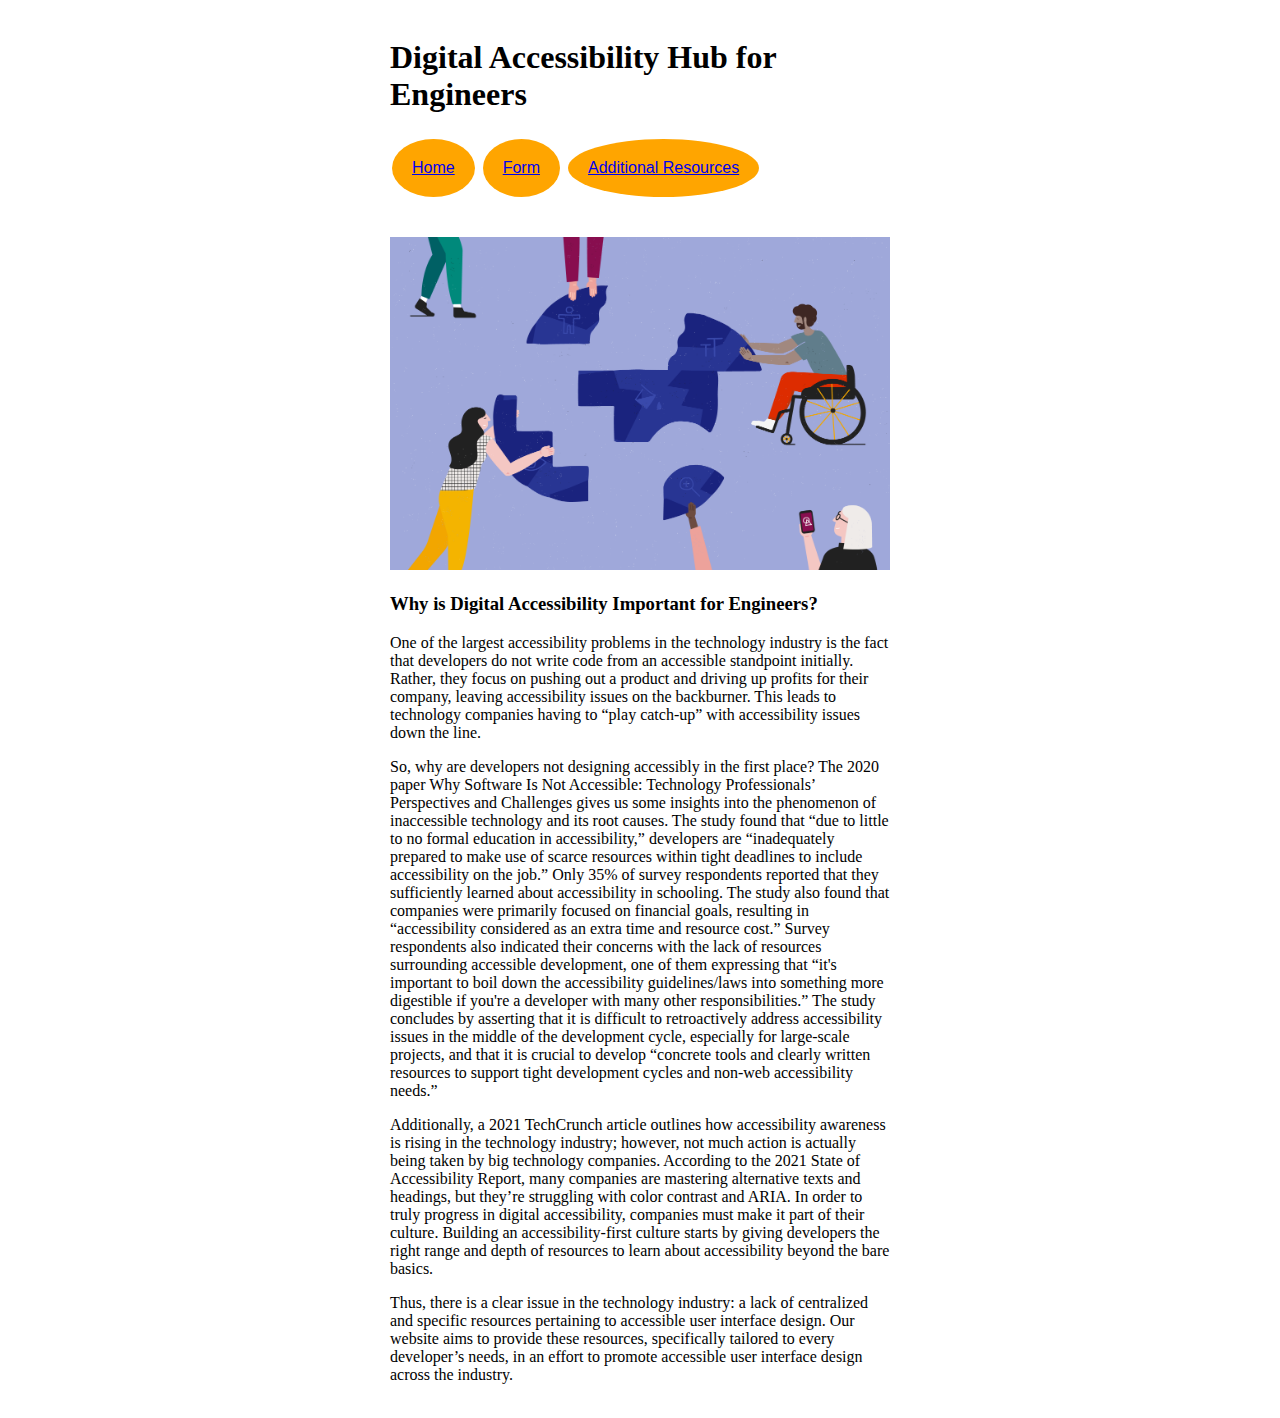
==== index.html @ 34691320 "Added styling" ====
<!DOCTYPE html>
<html>
<head>
    <link rel="stylesheet" href="style.css">
    <div class = "content">
    <h1>Digital Accessibility Hub for Engineers</h1>
        <button class="button">
            <a href="index.html">Home</a>
        </button>
        <button class="button">
            <a href="form.html">Form</a>
        </button>
        <button class="button">
            <a href="additionalInfo.html">Additional Resources</a>
        </button>
        <script src="https://ajax.googleapis.com/ajax/libs/jquery/3.2.1/jquery.min.js"></script>
        <script src="script.js"></script>
    </div>
</head>
<body>
    <div class="content">
    <p></p>
    <img src="images/Designing for accessibility.png" alt="icons representing different forms of accessibility" style="width:500px"> 
    <h3>Why is Digital Accessibility Important for Engineers?</h3>
<p>One of the largest accessibility problems in the technology industry is the fact that developers do not write code from an accessible standpoint initially. Rather, they focus on pushing out a product and driving up profits for their company, leaving accessibility issues on the backburner. This leads to technology companies having to “play catch-up” with accessibility issues down the line.</p>

    <p>So, why are developers not designing accessibly in the first place? The 2020 paper Why Software Is Not Accessible: Technology Professionals’ Perspectives and Challenges gives us some insights into the phenomenon of inaccessible technology and its root causes. The study found that “due to little to no formal education in accessibility,” developers are “inadequately prepared to make use of scarce resources within tight deadlines to include accessibility on the job.” Only 35% of survey respondents reported that they sufficiently learned about accessibility in schooling. The study also found that companies were primarily focused on financial goals, resulting in “accessibility considered as an extra time and resource cost.” Survey respondents also indicated their concerns with the lack of resources surrounding accessible development, one of them expressing that “it's important to boil down the accessibility guidelines/laws into something more digestible if you're a developer with many other responsibilities.” The study concludes by asserting that it is difficult to retroactively address accessibility issues in the middle of the development cycle, especially for large-scale projects, and that it is crucial to develop “concrete tools and clearly written resources to support tight development cycles and non-web accessibility needs.” </p>
    
    <p>Additionally, a 2021 TechCrunch article outlines how accessibility awareness is rising in the technology industry; however, not much action is actually being taken by big technology companies. According to the 2021 State of Accessibility Report, many companies are mastering alternative texts and headings, but they’re struggling with color contrast and ARIA. In order to truly progress in digital accessibility, companies must make it part of their culture. Building an accessibility-first culture starts by giving developers the right range and depth of resources to learn about accessibility beyond the bare basics. </p>
    
    <p>Thus, there is a clear issue in the technology industry: a lack of centralized and specific resources pertaining to accessible user interface design. Our website aims to provide these resources, specifically tailored to every developer’s needs, in an effort to promote accessible user interface design across the industry.
    </p>
</div>

</body>
</html>
---- style.css ----
ul {
    list-style-type: none;
    margin: 0;
    padding: 0;
}

.resources {
  display: none;
}

#webappresources {
  display: none;
}

#iosresources {
  display: none;
}

#androidresources {
  display: none;
}

#extensionresources {
  display: none;
}

#olderpeopleresources {
  display: none;
}

#visuallyimpairedresources {
  display: none;
}

#deafresources {
  display: none;
}

#neuroresources {
  display: none;
}

#socialresources {
  display: none;
}

#gamingresources {
  display: none;
}

#educationresources {
  display: none;
}

#travelresources {
  display: none;
}

#entertainmentresources {
  display: none;
}

#newsresources {
  display: none;
}

#shoppingresources {
  display: none;
}

.content {
  max-width: 500px;
  margin: auto;
  background: white;
  padding: 10px;
}

.button {
  background-color: orange; /* Green */
  border: none;
  color: white;
  padding: 20px;
  text-align: center;
  text-decoration: none;
  display: inline-block;
  font-size: 16px;
  margin: 4px 2px;
  cursor: pointer;
  border-radius: 50%;
}
.resourceBoxes {
  background-color: orange; /* Green */
  border: none;
  color: white;
  padding: 20px;
  text-align: center;
  text-decoration: none;
  display: inline-block;
  font-size: 16px;
  margin: 4px 2px;
  cursor: pointer;
  border-radius: 12px;
}
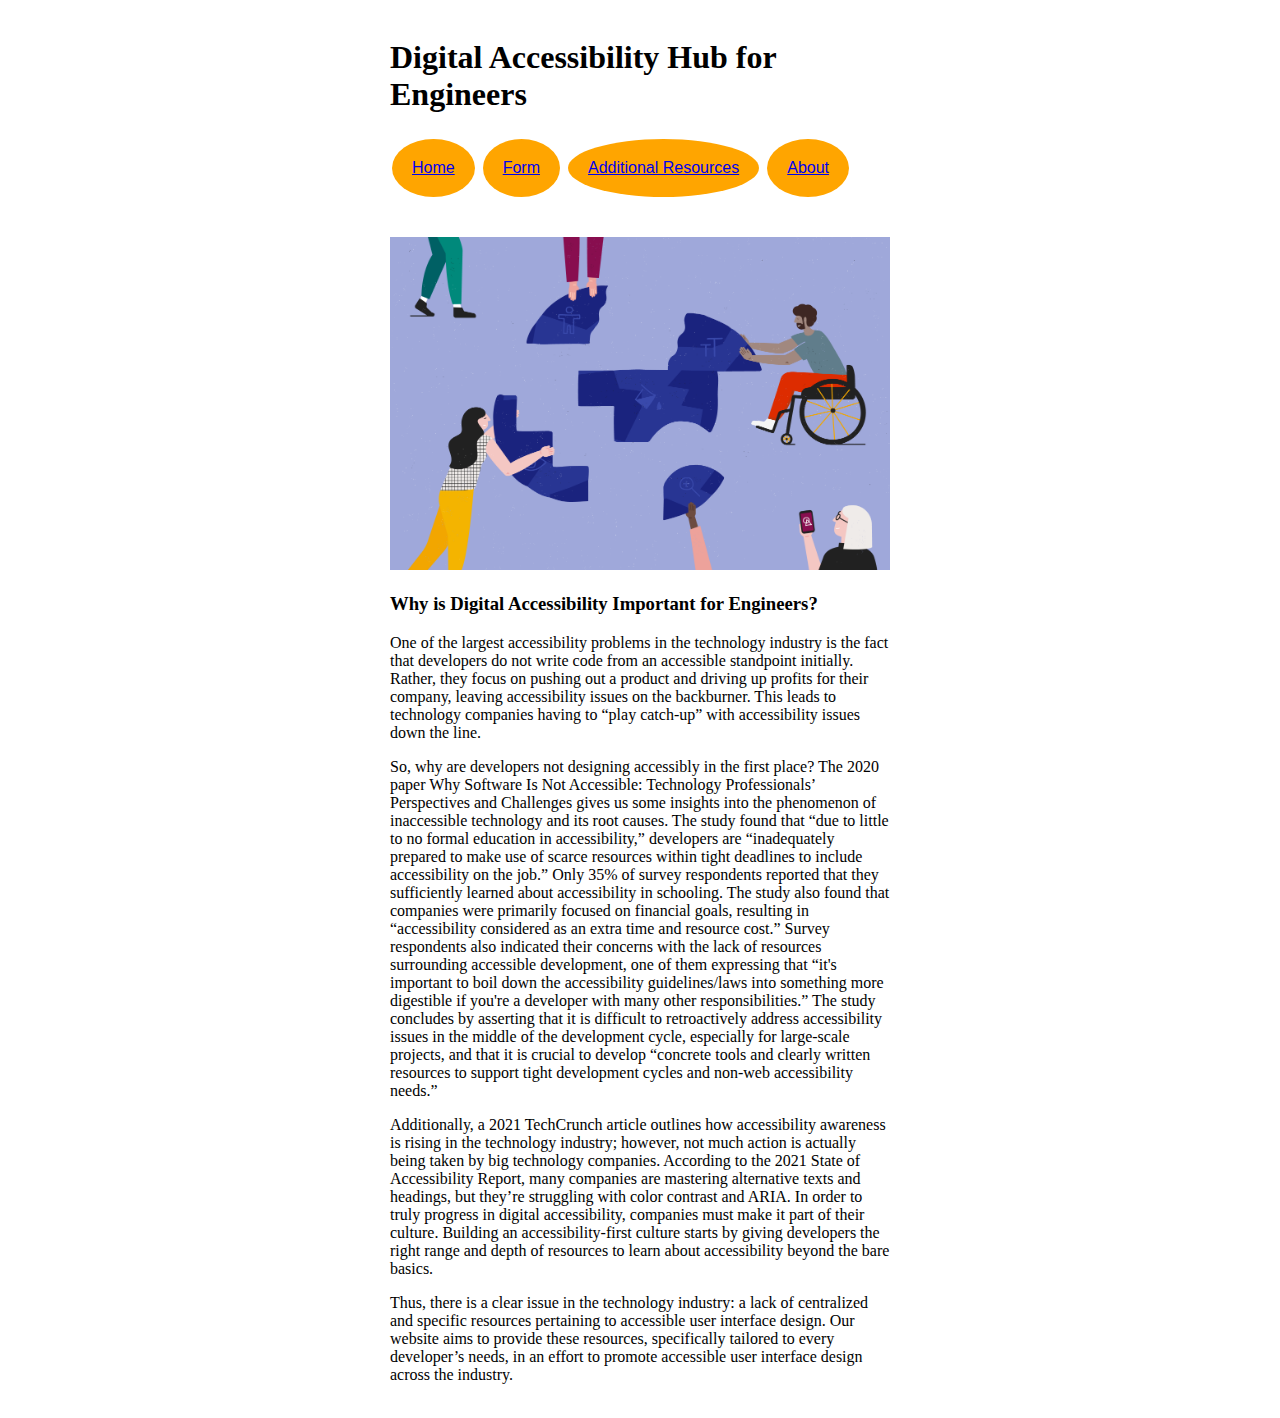
==== commit 2d3a1f15: "last few to-dos" ====
--- a/index.html
+++ b/index.html
@@ -12,6 +12,9 @@
         </button>
         <button class="button">
             <a href="additionalInfo.html">Additional Resources</a>
+        </button>
+        <button class="button">
+            <a href="AboutUs.html">About</a>
         </button>
         <script src="https://ajax.googleapis.com/ajax/libs/jquery/3.2.1/jquery.min.js"></script>
         <script src="script.js"></script>
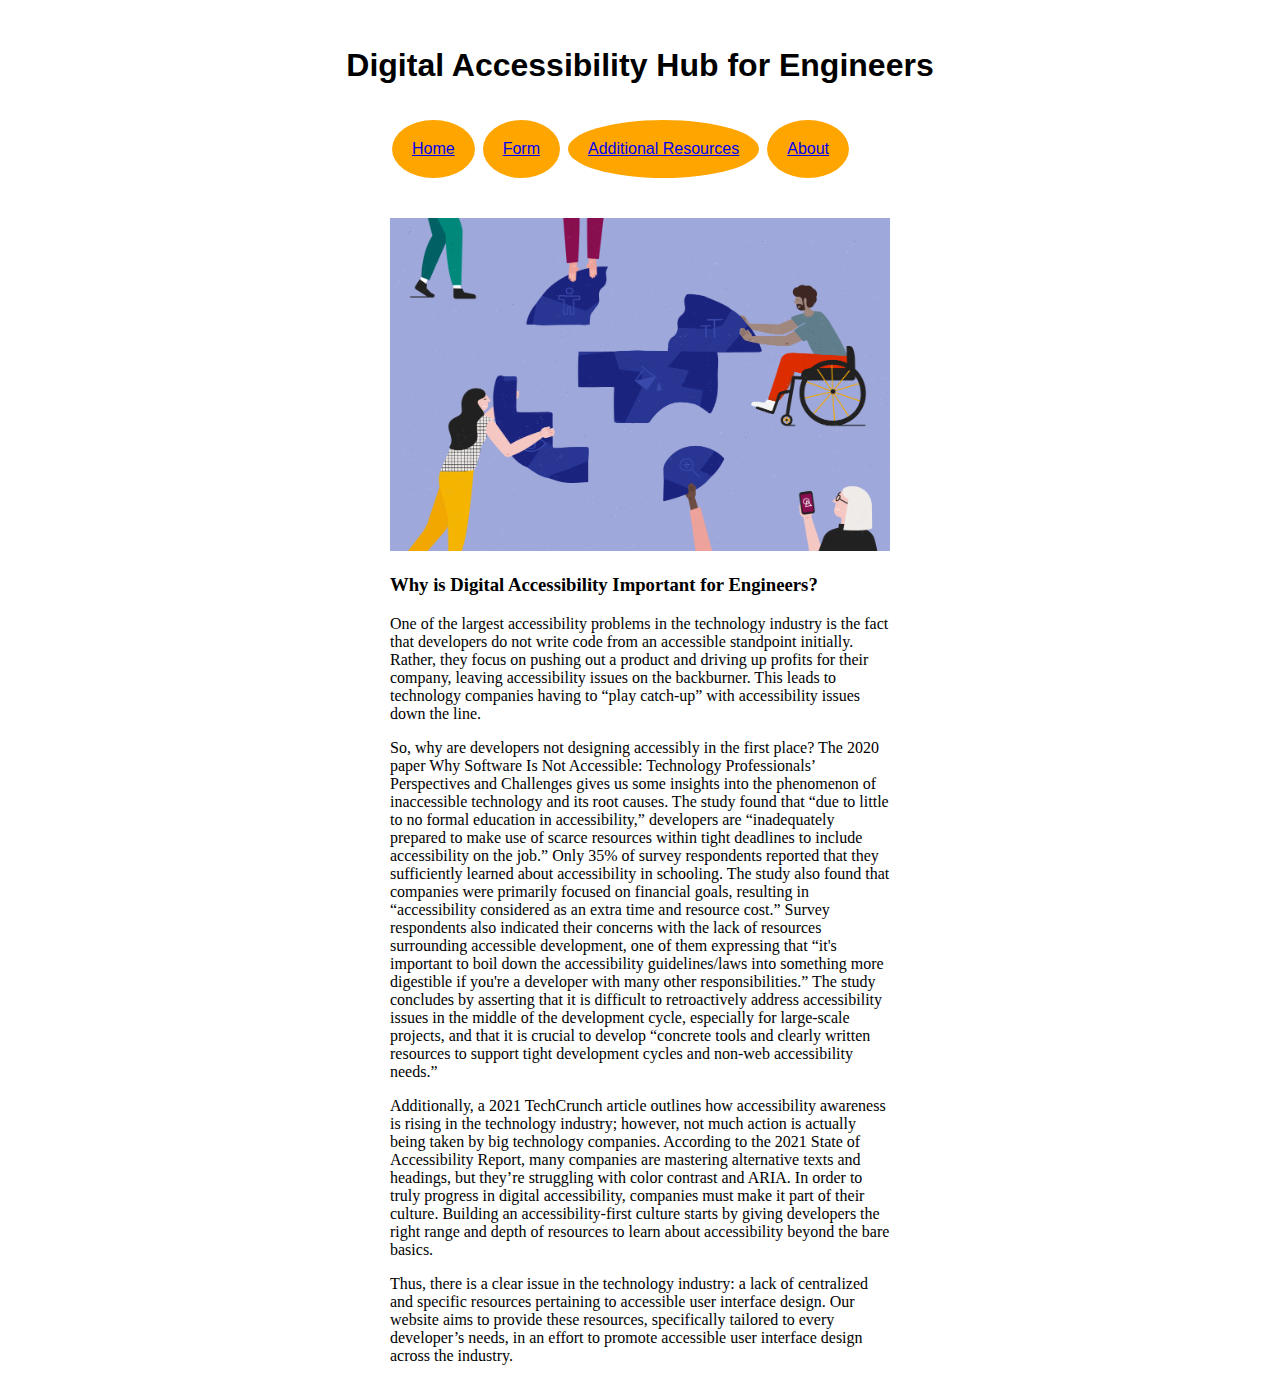
==== commit 55639090: "About Page, form results UI & UI fixes" ====
--- a/index.html
+++ b/index.html
@@ -2,8 +2,11 @@
 <html>
 <head>
     <link rel="stylesheet" href="style.css">
-    <div class = "content">
-    <h1>Digital Accessibility Hub for Engineers</h1>
+        <br>
+        <center>
+            <h1 style = "font-family:Arial, Helvetica, sans-serif; font-size: 16;">Digital Accessibility Hub for Engineers</h1>
+        </center>
+        <div class = "content">
         <button class="button">
             <a href="index.html">Home</a>
         </button>
--- a/style.css
+++ b/style.css
@@ -88,6 +88,10 @@
   cursor: pointer;
   border-radius: 50%;
 }
+.title{
+  font-family: Arial, Helvetica, sans-serif;
+
+}
 .resourceBoxes {
   background-color: orange; /* Green */
   border: none;
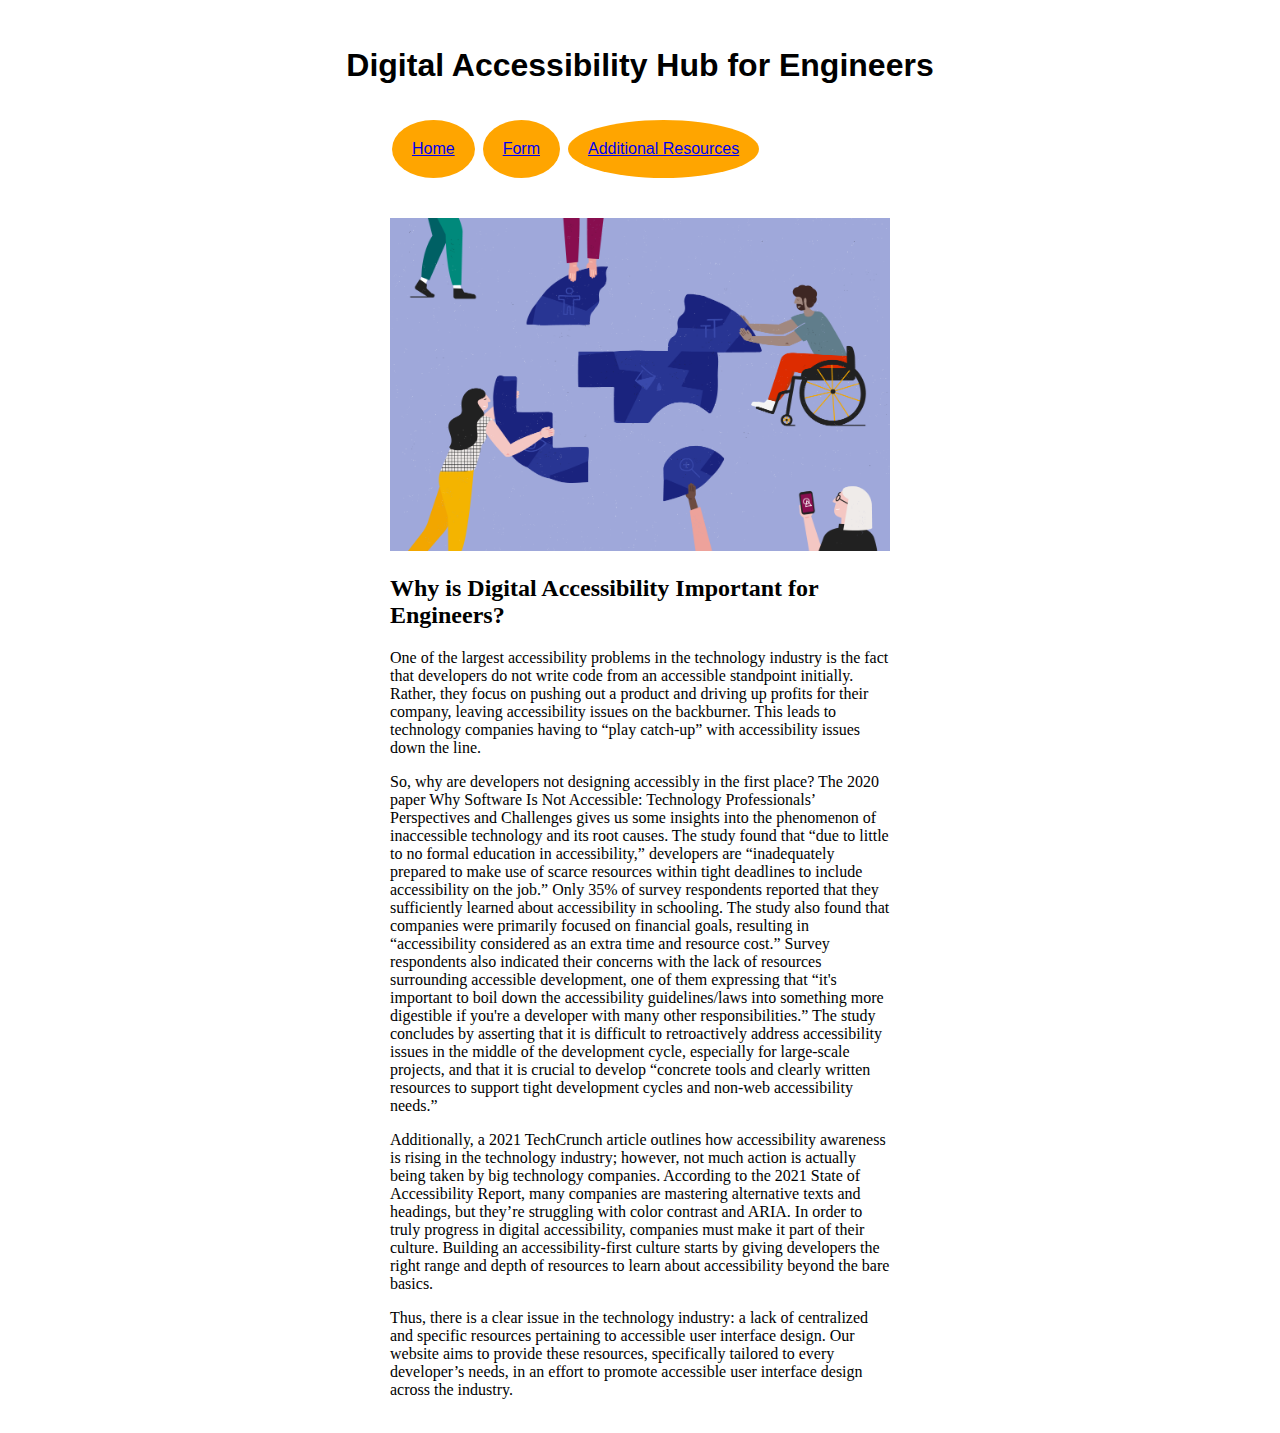
==== commit 70f4bbcd: "UI & Accessibility features" ====
--- a/index.html
+++ b/index.html
@@ -1,7 +1,8 @@
 <!DOCTYPE html>
-<html>
+<html lang="en">
 <head>
     <link rel="stylesheet" href="style.css">
+    <title>Homepage</title>
         <br>
         <center>
             <h1 style = "font-family:Arial, Helvetica, sans-serif; font-size: 16;">Digital Accessibility Hub for Engineers</h1>
@@ -16,9 +17,6 @@
         <button class="button">
             <a href="additionalInfo.html">Additional Resources</a>
         </button>
-        <button class="button">
-            <a href="AboutUs.html">About</a>
-        </button>
         <script src="https://ajax.googleapis.com/ajax/libs/jquery/3.2.1/jquery.min.js"></script>
         <script src="script.js"></script>
     </div>
@@ -27,7 +25,7 @@
     <div class="content">
     <p></p>
     <img src="images/Designing for accessibility.png" alt="icons representing different forms of accessibility" style="width:500px"> 
-    <h3>Why is Digital Accessibility Important for Engineers?</h3>
+    <h2>Why is Digital Accessibility Important for Engineers?</h2>
 <p>One of the largest accessibility problems in the technology industry is the fact that developers do not write code from an accessible standpoint initially. Rather, they focus on pushing out a product and driving up profits for their company, leaving accessibility issues on the backburner. This leads to technology companies having to “play catch-up” with accessibility issues down the line.</p>
 
     <p>So, why are developers not designing accessibly in the first place? The 2020 paper Why Software Is Not Accessible: Technology Professionals’ Perspectives and Challenges gives us some insights into the phenomenon of inaccessible technology and its root causes. The study found that “due to little to no formal education in accessibility,” developers are “inadequately prepared to make use of scarce resources within tight deadlines to include accessibility on the job.” Only 35% of survey respondents reported that they sufficiently learned about accessibility in schooling. The study also found that companies were primarily focused on financial goals, resulting in “accessibility considered as an extra time and resource cost.” Survey respondents also indicated their concerns with the lack of resources surrounding accessible development, one of them expressing that “it's important to boil down the accessibility guidelines/laws into something more digestible if you're a developer with many other responsibilities.” The study concludes by asserting that it is difficult to retroactively address accessibility issues in the middle of the development cycle, especially for large-scale projects, and that it is crucial to develop “concrete tools and clearly written resources to support tight development cycles and non-web accessibility needs.” </p>
--- a/style.css
+++ b/style.css
@@ -88,14 +88,10 @@
   cursor: pointer;
   border-radius: 50%;
 }
-.title{
-  font-family: Arial, Helvetica, sans-serif;
-
-}
 .resourceBoxes {
   background-color: orange; /* Green */
   border: none;
-  color: white;
+  color: black;
   padding: 20px;
   text-align: center;
   text-decoration: none;
@@ -104,4 +100,4 @@
   margin: 4px 2px;
   cursor: pointer;
   border-radius: 12px;
-}+}
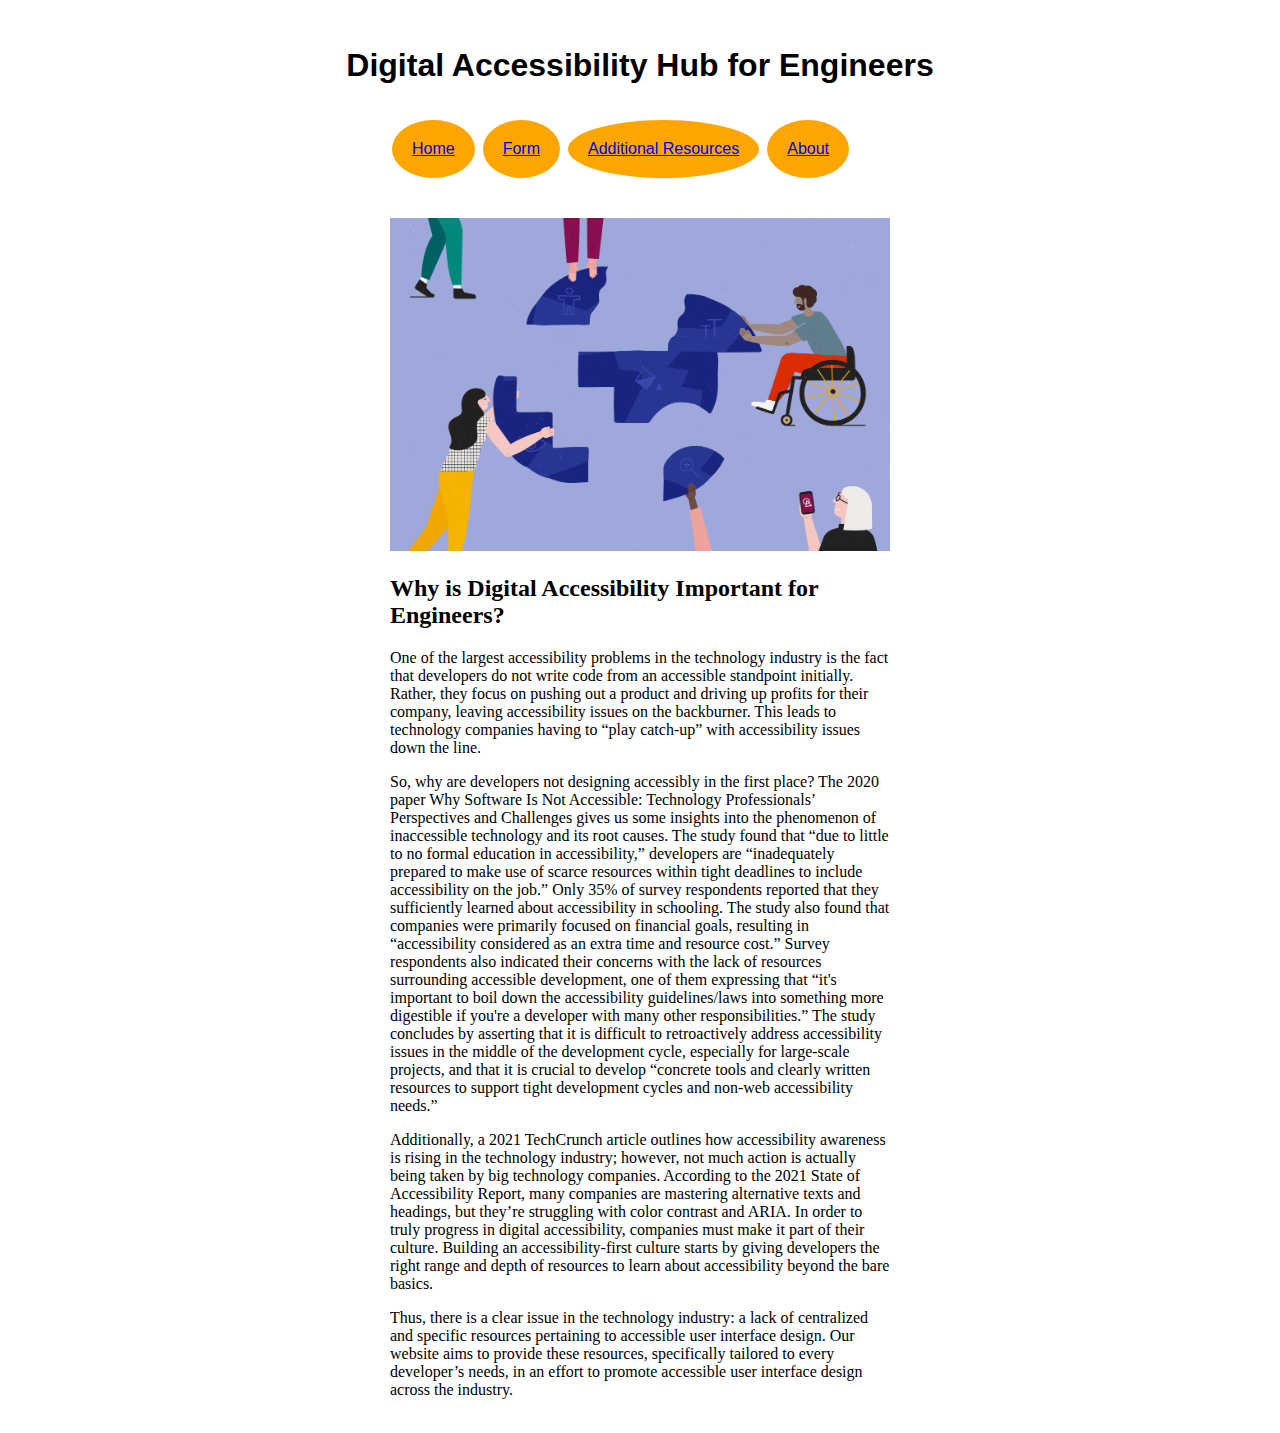
==== commit 7a813fbb: "About Page & UI fixes" ====
--- a/index.html
+++ b/index.html
@@ -16,6 +16,9 @@
         </button>
         <button class="button">
             <a href="additionalInfo.html">Additional Resources</a>
+        </button>
+        <button class="button">
+            <a href="AboutUs.html">About</a>
         </button>
         <script src="https://ajax.googleapis.com/ajax/libs/jquery/3.2.1/jquery.min.js"></script>
         <script src="script.js"></script>
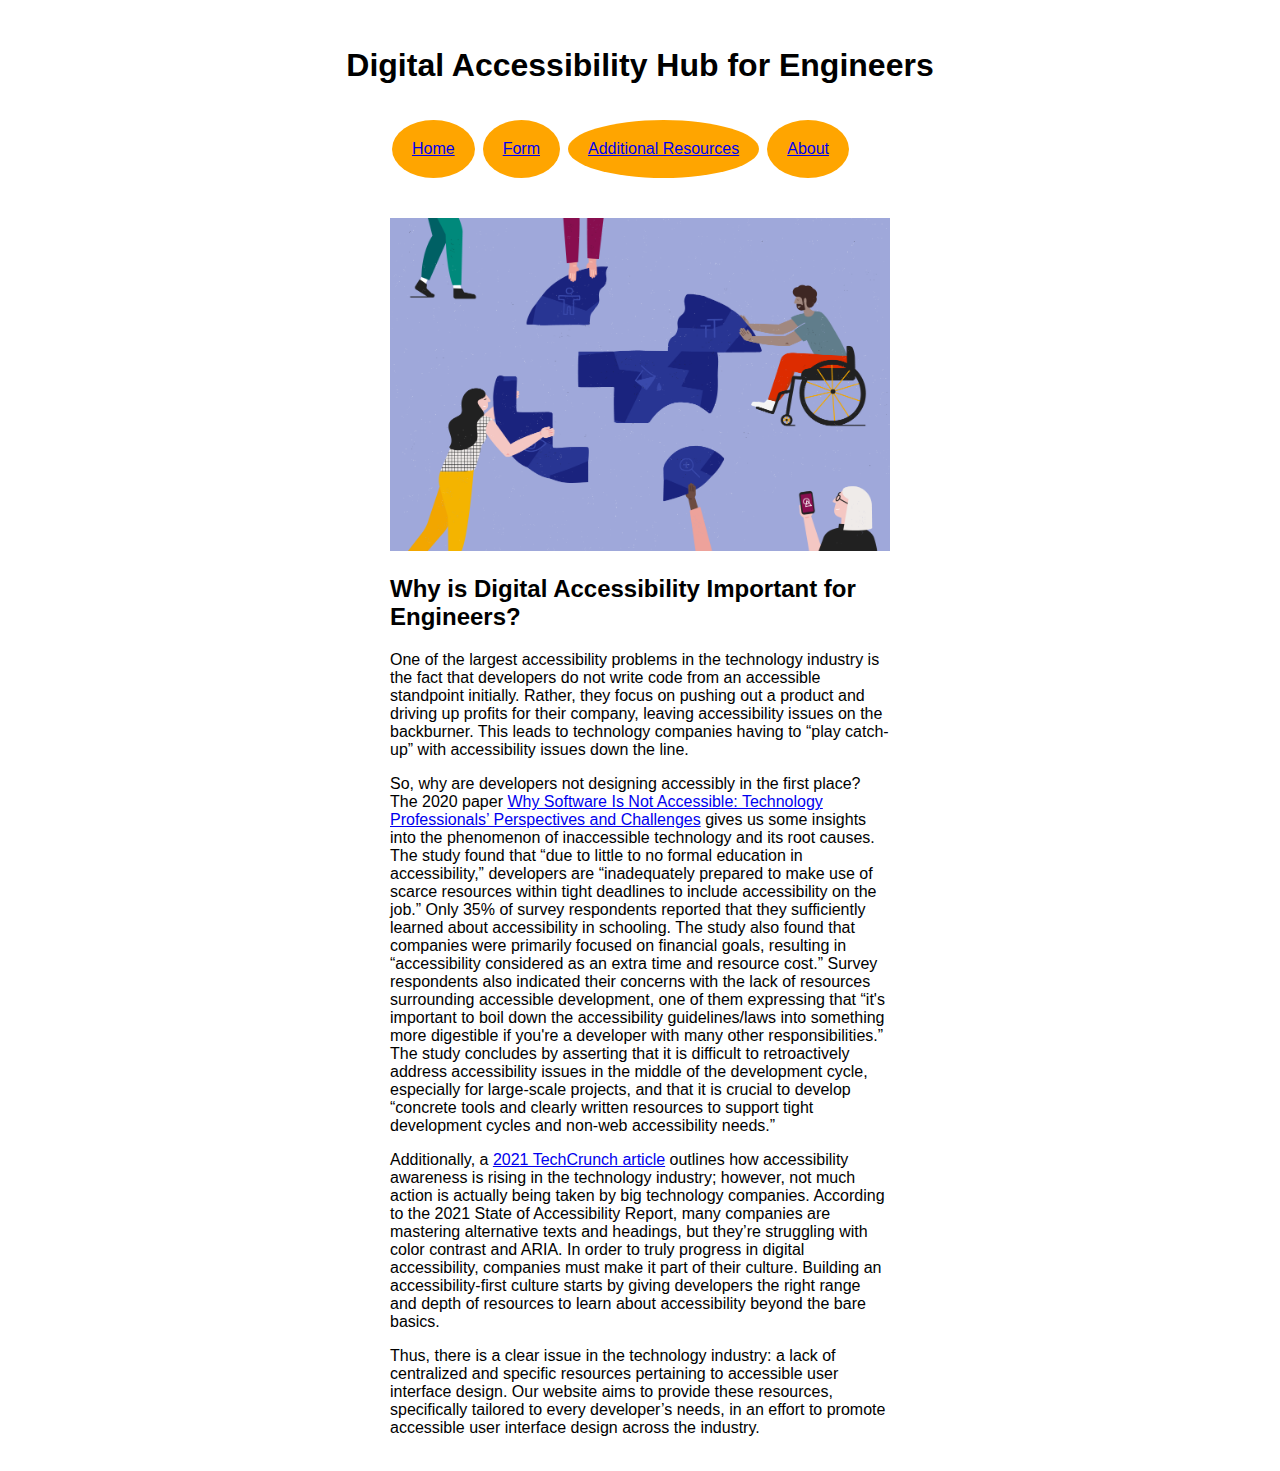
==== commit 685189b9: "Style changes and other small nitpicky stuff" ====
--- a/index.html
+++ b/index.html
@@ -3,6 +3,7 @@
 <head>
     <link rel="stylesheet" href="style.css">
     <title>Homepage</title>
+
         <br>
         <center>
             <h1 style = "font-family:Arial, Helvetica, sans-serif; font-size: 16;">Digital Accessibility Hub for Engineers</h1>
@@ -31,9 +32,9 @@
     <h2>Why is Digital Accessibility Important for Engineers?</h2>
 <p>One of the largest accessibility problems in the technology industry is the fact that developers do not write code from an accessible standpoint initially. Rather, they focus on pushing out a product and driving up profits for their company, leaving accessibility issues on the backburner. This leads to technology companies having to “play catch-up” with accessibility issues down the line.</p>
 
-    <p>So, why are developers not designing accessibly in the first place? The 2020 paper Why Software Is Not Accessible: Technology Professionals’ Perspectives and Challenges gives us some insights into the phenomenon of inaccessible technology and its root causes. The study found that “due to little to no formal education in accessibility,” developers are “inadequately prepared to make use of scarce resources within tight deadlines to include accessibility on the job.” Only 35% of survey respondents reported that they sufficiently learned about accessibility in schooling. The study also found that companies were primarily focused on financial goals, resulting in “accessibility considered as an extra time and resource cost.” Survey respondents also indicated their concerns with the lack of resources surrounding accessible development, one of them expressing that “it's important to boil down the accessibility guidelines/laws into something more digestible if you're a developer with many other responsibilities.” The study concludes by asserting that it is difficult to retroactively address accessibility issues in the middle of the development cycle, especially for large-scale projects, and that it is crucial to develop “concrete tools and clearly written resources to support tight development cycles and non-web accessibility needs.” </p>
+    <p>So, why are developers not designing accessibly in the first place? The 2020 paper <a href="https://dl.acm.org/doi/10.1145/3334480.3383103">Why Software Is Not Accessible: Technology Professionals’ Perspectives and Challenges</a> gives us some insights into the phenomenon of inaccessible technology and its root causes. The study found that “due to little to no formal education in accessibility,” developers are “inadequately prepared to make use of scarce resources within tight deadlines to include accessibility on the job.” Only 35% of survey respondents reported that they sufficiently learned about accessibility in schooling. The study also found that companies were primarily focused on financial goals, resulting in “accessibility considered as an extra time and resource cost.” Survey respondents also indicated their concerns with the lack of resources surrounding accessible development, one of them expressing that “it's important to boil down the accessibility guidelines/laws into something more digestible if you're a developer with many other responsibilities.” The study concludes by asserting that it is difficult to retroactively address accessibility issues in the middle of the development cycle, especially for large-scale projects, and that it is crucial to develop “concrete tools and clearly written resources to support tight development cycles and non-web accessibility needs.” </p>
     
-    <p>Additionally, a 2021 TechCrunch article outlines how accessibility awareness is rising in the technology industry; however, not much action is actually being taken by big technology companies. According to the 2021 State of Accessibility Report, many companies are mastering alternative texts and headings, but they’re struggling with color contrast and ARIA. In order to truly progress in digital accessibility, companies must make it part of their culture. Building an accessibility-first culture starts by giving developers the right range and depth of resources to learn about accessibility beyond the bare basics. </p>
+    <p>Additionally, a <a href="https://techcrunch.com/2021/12/26/accessibility-awareness-is-on-the-rise-but-is-it-turning-into-action/">2021 TechCrunch article</a> outlines how accessibility awareness is rising in the technology industry; however, not much action is actually being taken by big technology companies. According to the 2021 State of Accessibility Report, many companies are mastering alternative texts and headings, but they’re struggling with color contrast and ARIA. In order to truly progress in digital accessibility, companies must make it part of their culture. Building an accessibility-first culture starts by giving developers the right range and depth of resources to learn about accessibility beyond the bare basics. </p>
     
     <p>Thus, there is a clear issue in the technology industry: a lack of centralized and specific resources pertaining to accessible user interface design. Our website aims to provide these resources, specifically tailored to every developer’s needs, in an effort to promote accessible user interface design across the industry.
     </p>
--- a/style.css
+++ b/style.css
@@ -2,6 +2,22 @@
     list-style-type: none;
     margin: 0;
     padding: 0;
+}
+
+h1 {
+  font-family: Helvetica;
+}
+
+h2 {
+  font-family: Helvetica;
+}
+
+h3 {
+  font-family: Helvetica;
+}
+
+p {
+  font-family: Helvetica;
 }
 
 .resources {
@@ -88,6 +104,10 @@
   cursor: pointer;
   border-radius: 50%;
 }
+.title{
+  font-family: Arial, Helvetica, sans-serif;
+
+}
 .resourceBoxes {
   background-color: orange; /* Green */
   border: none;
